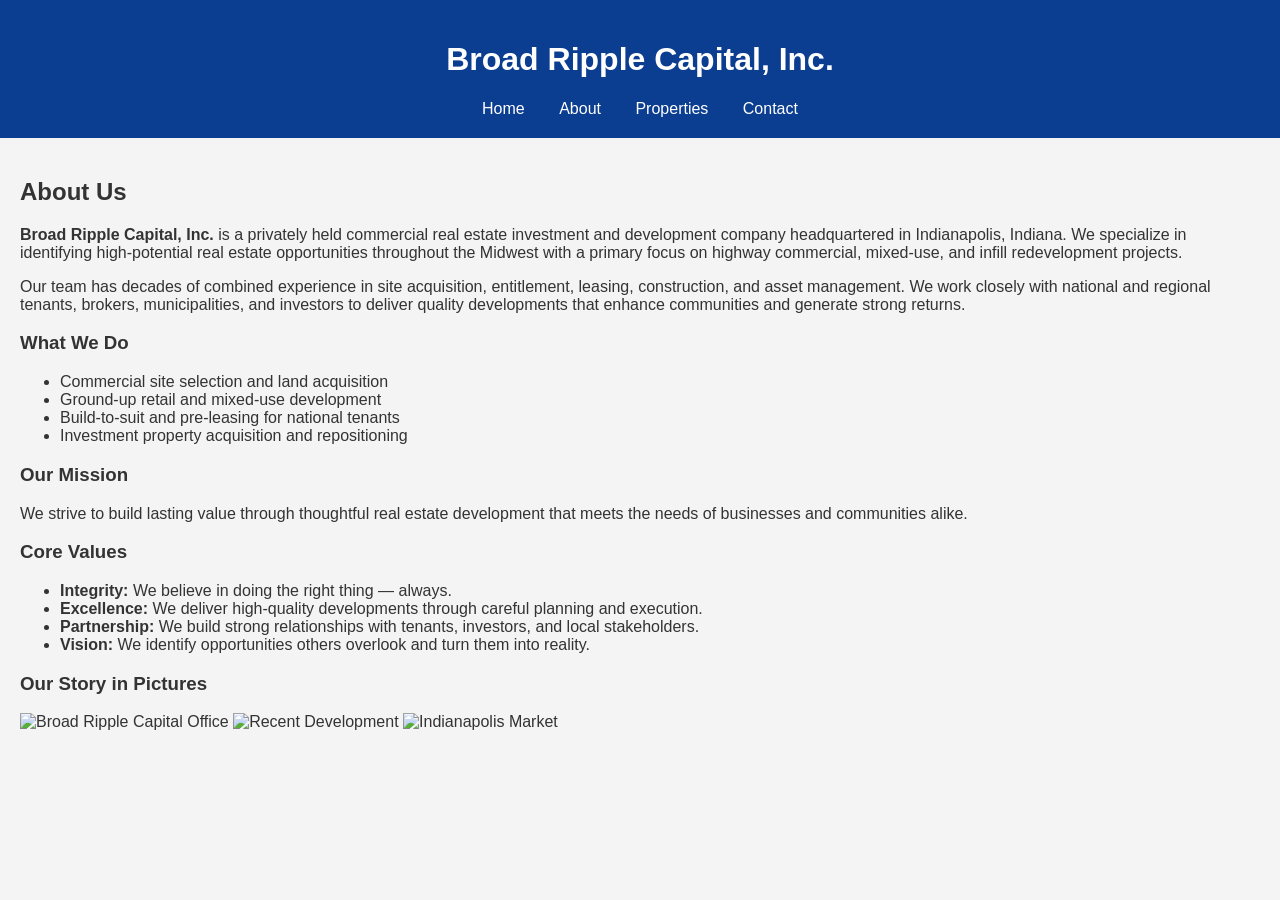
==== about.html @ 9311b74c "Update about.html" ====
<!DOCTYPE html>
<html lang="en">
<head>
  <meta charset="UTF-8">
  <title>About - Broad Ripple Capital, Inc.</title>
  <link rel="stylesheet" href="css/styles.css">
</head>
<body>
  <header>
    <h1>Broad Ripple Capital, Inc.</h1>
    <nav>
      <a href="index.html">Home</a>
      <a href="about.html">About</a>
      <a href="properties.html">Properties</a>
      <a href="contact.html">Contact</a>
    </nav>
  </header>
  <main>
  <h2>About Us</h2>
  <p><strong>Broad Ripple Capital, Inc.</strong> is a privately held commercial real estate investment and development company headquartered in Indianapolis, Indiana. We specialize in identifying high-potential real estate opportunities throughout the Midwest with a primary focus on highway commercial, mixed-use, and infill redevelopment projects.</p>

  <p>Our team has decades of combined experience in site acquisition, entitlement, leasing, construction, and asset management. We work closely with national and regional tenants, brokers, municipalities, and investors to deliver quality developments that enhance communities and generate strong returns.</p>

  <h3>What We Do</h3>
  <ul>
    <li>Commercial site selection and land acquisition</li>
    <li>Ground-up retail and mixed-use development</li>
    <li>Build-to-suit and pre-leasing for national tenants</li>
    <li>Investment property acquisition and repositioning</li>
  </ul>

  <h3>Our Mission</h3>
  <p>We strive to build lasting value through thoughtful real estate development that meets the needs of businesses and communities alike.</p>

  <h3>Core Values</h3>
  <ul>
    <li><strong>Integrity:</strong> We believe in doing the right thing — always.</li>
    <li><strong>Excellence:</strong> We deliver high-quality developments through careful planning and execution.</li>
    <li><strong>Partnership:</strong> We build strong relationships with tenants, investors, and local stakeholders.</li>
    <li><strong>Vision:</strong> We identify opportunities others overlook and turn them into reality.</li>
  </ul>
    
    <h3>Our Story in Pictures</h3>
<div class="about-photos">
  <img src="assets/images/office.jpg" alt="Broad Ripple Capital Office">
  <img src="assets/images/project1.jpg" alt="Recent Development">
  <img src="assets/images/cityscape.jpg" alt="Indianapolis Market">
</div>
</main>
---- css/styles.css ----
body {
  font-family: Arial, sans-serif;
  margin: 0;
  padding: 0;
  background: #f4f4f4;
  color: #333;
}

header {
  background: #0b3d91;
  color: white;
  padding: 20px;
  text-align: center;
}

nav a {
  color: white;
  margin: 0 15px;
  text-decoration: none;
}

main {
  padding: 20px;
}

footer {
  background: #222;
  color: white;
  text-align: center;
  padding: 15px;
  position: fixed;
  bottom: 0;
  width: 100%;
}
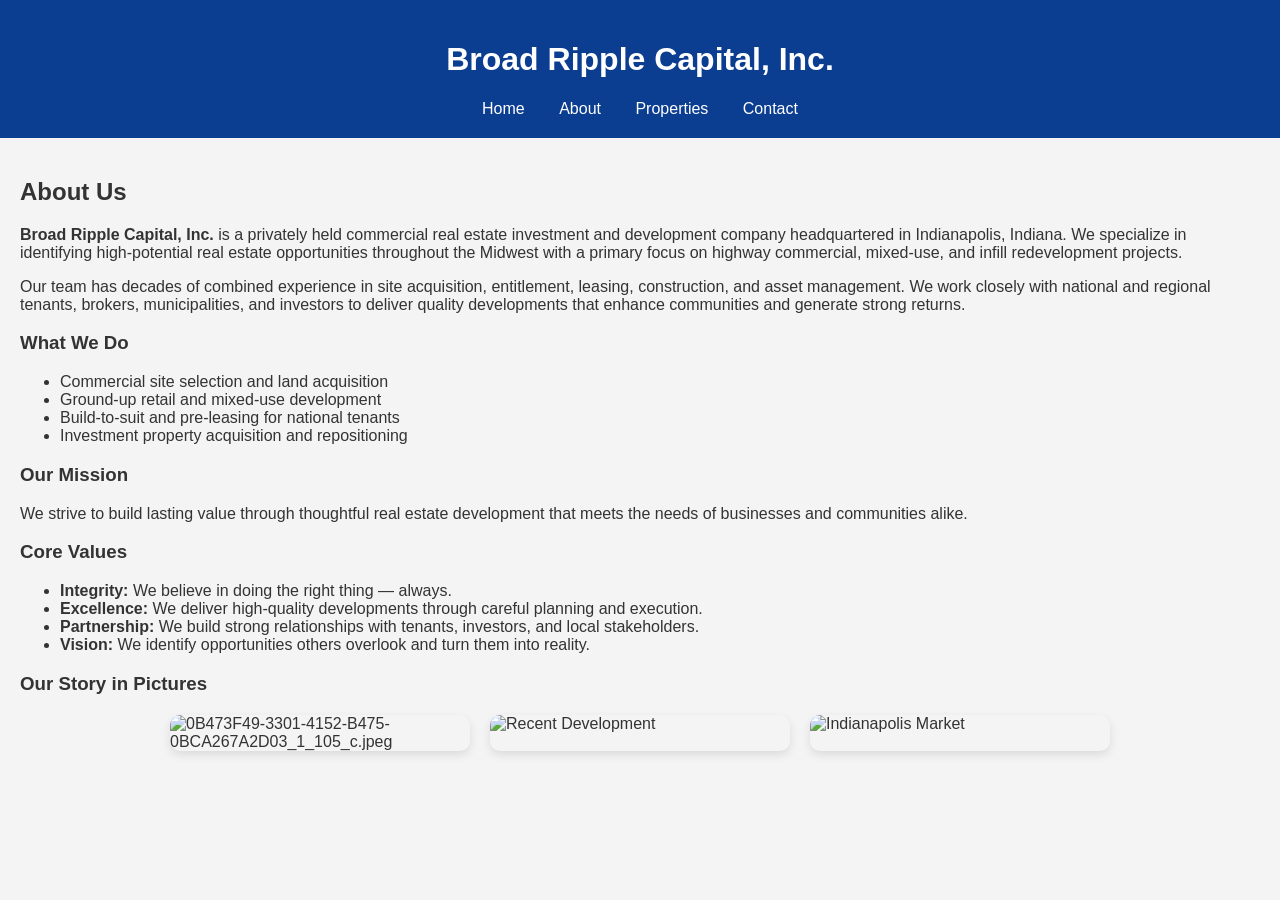
==== commit 40df18f3: "Update about.html" ====
--- a/about.html
+++ b/about.html
@@ -42,7 +42,7 @@
     
     <h3>Our Story in Pictures</h3>
 <div class="about-photos">
-  <img src="assets/images/office.jpg" alt="Broad Ripple Capital Office">
+  <img src="assets/images/office.jpg" alt="0B473F49-3301-4152-B475-0BCA267A2D03_1_105_c.jpeg">
   <img src="assets/images/project1.jpg" alt="Recent Development">
   <img src="assets/images/cityscape.jpg" alt="Indianapolis Market">
 </div>
--- a/css/styles.css
+++ b/css/styles.css
@@ -31,4 +31,19 @@
   position: fixed;
   bottom: 0;
   width: 100%;
-}+}
+
+.about-photos {
+  display: flex;
+  flex-wrap: wrap;
+  gap: 20px;
+  margin-top: 20px;
+  justify-content: center;
+}
+
+.about-photos img {
+  width: 100%;
+  max-width: 300px;
+  border-radius: 10px;
+  box-shadow: 0 4px 10px rgba(0, 0, 0, 0.1);
+}
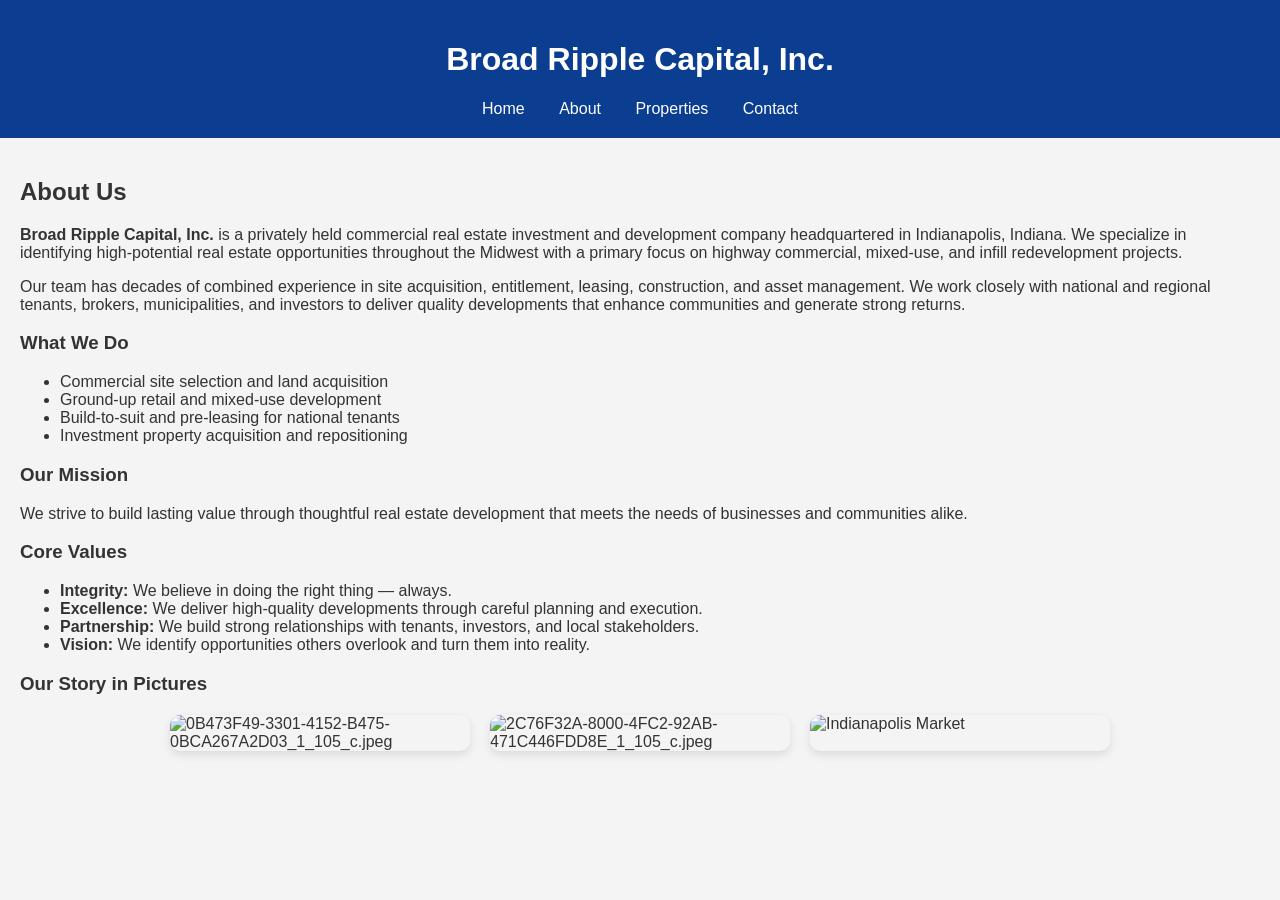
==== commit 8cab82d1: "Update about.html" ====
--- a/about.html
+++ b/about.html
@@ -43,7 +43,7 @@
     <h3>Our Story in Pictures</h3>
 <div class="about-photos">
   <img src="assets/images/office.jpg" alt="0B473F49-3301-4152-B475-0BCA267A2D03_1_105_c.jpeg">
-  <img src="assets/images/project1.jpg" alt="Recent Development">
+  <img src="assets/images/project1.jpg" alt="2C76F32A-8000-4FC2-92AB-471C446FDD8E_1_105_c.jpeg">
   <img src="assets/images/cityscape.jpg" alt="Indianapolis Market">
 </div>
 </main>
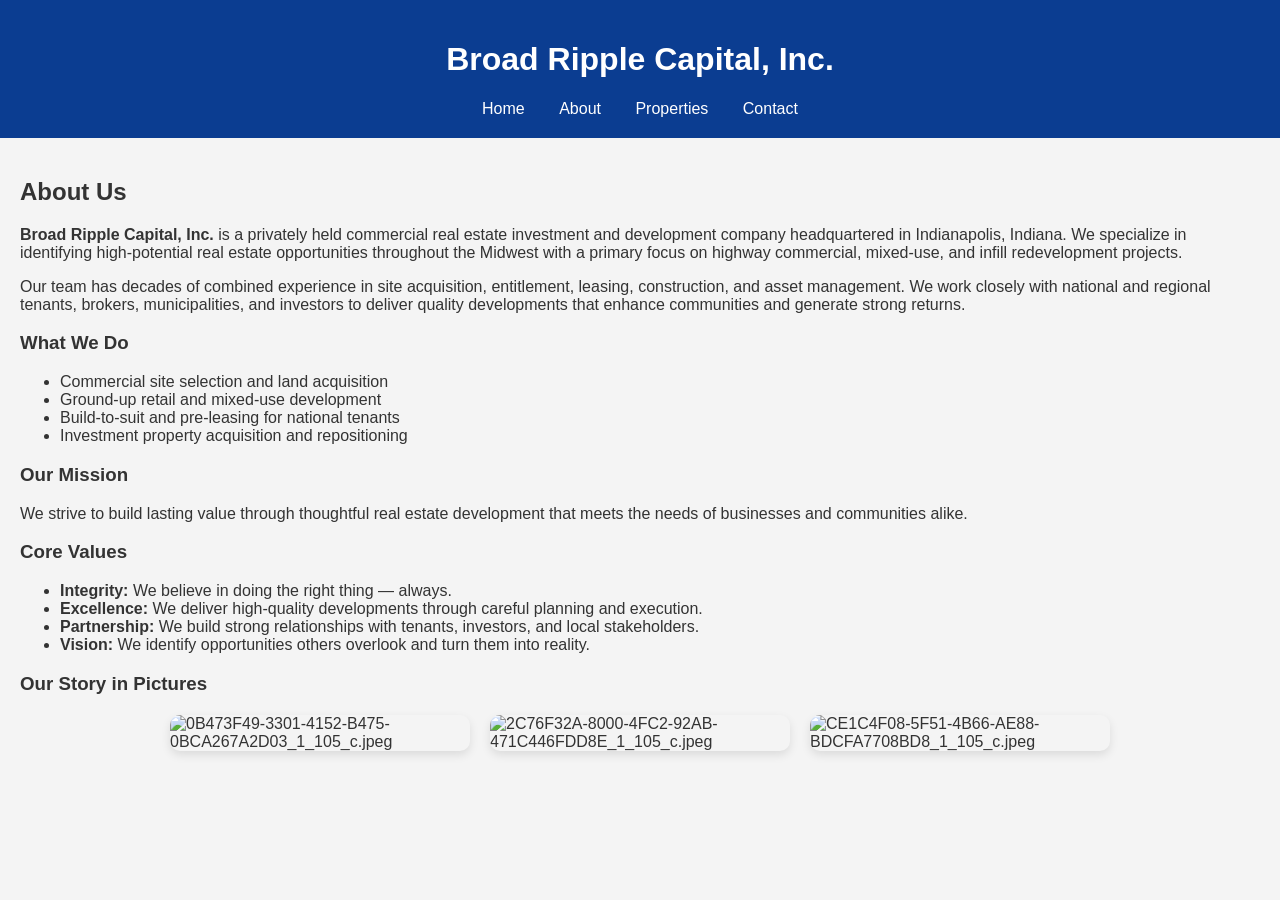
==== commit b3939ae9: "Update about.html" ====
--- a/about.html
+++ b/about.html
@@ -44,6 +44,6 @@
 <div class="about-photos">
   <img src="assets/images/office.jpg" alt="0B473F49-3301-4152-B475-0BCA267A2D03_1_105_c.jpeg">
   <img src="assets/images/project1.jpg" alt="2C76F32A-8000-4FC2-92AB-471C446FDD8E_1_105_c.jpeg">
-  <img src="assets/images/cityscape.jpg" alt="Indianapolis Market">
+  <img src="assets/images/cityscape.jpg" alt="CE1C4F08-5F51-4B66-AE88-BDCFA7708BD8_1_105_c.jpeg">
 </div>
 </main>
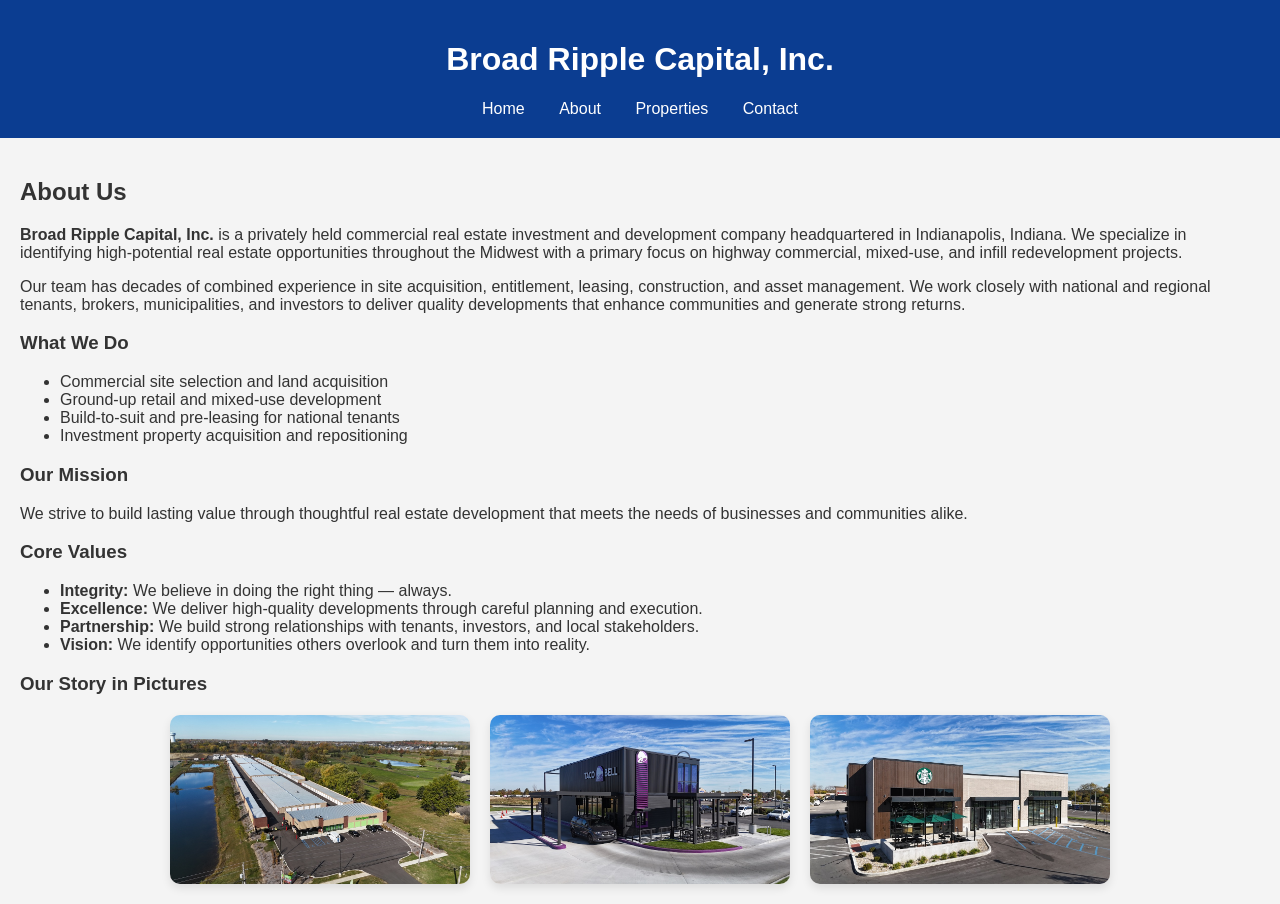
==== commit 85cf99f9: "Update about.html" ====
--- a/about.html
+++ b/about.html
@@ -42,8 +42,8 @@
     
     <h3>Our Story in Pictures</h3>
 <div class="about-photos">
-  <img src="assets/images/office.jpg" alt="0B473F49-3301-4152-B475-0BCA267A2D03_1_105_c.jpeg">
-  <img src="assets/images/project1.jpg" alt="2C76F32A-8000-4FC2-92AB-471C446FDD8E_1_105_c.jpeg">
-  <img src="assets/images/cityscape.jpg" alt="CE1C4F08-5F51-4B66-AE88-BDCFA7708BD8_1_105_c.jpeg">
+  <img src="assets/images/0B473F49-3301-4152-B475-0BCA267A2D03_1_105_c.jpeg" alt="0B473F49-3301-4152-B475-0BCA267A2D03_1_105_c.jpeg">
+  <img src="assets/images/2C76F32A-8000-4FC2-92AB-471C446FDD8E_1_105_c.jpeg" alt="2C76F32A-8000-4FC2-92AB-471C446FDD8E_1_105_c.jpeg">
+  <img src="assets/images/CE1C4F08-5F51-4B66-AE88-BDCFA7708BD8_1_105_c.jpeg" alt="CE1C4F08-5F51-4B66-AE88-BDCFA7708BD8_1_105_c.jpeg">
 </div>
 </main>
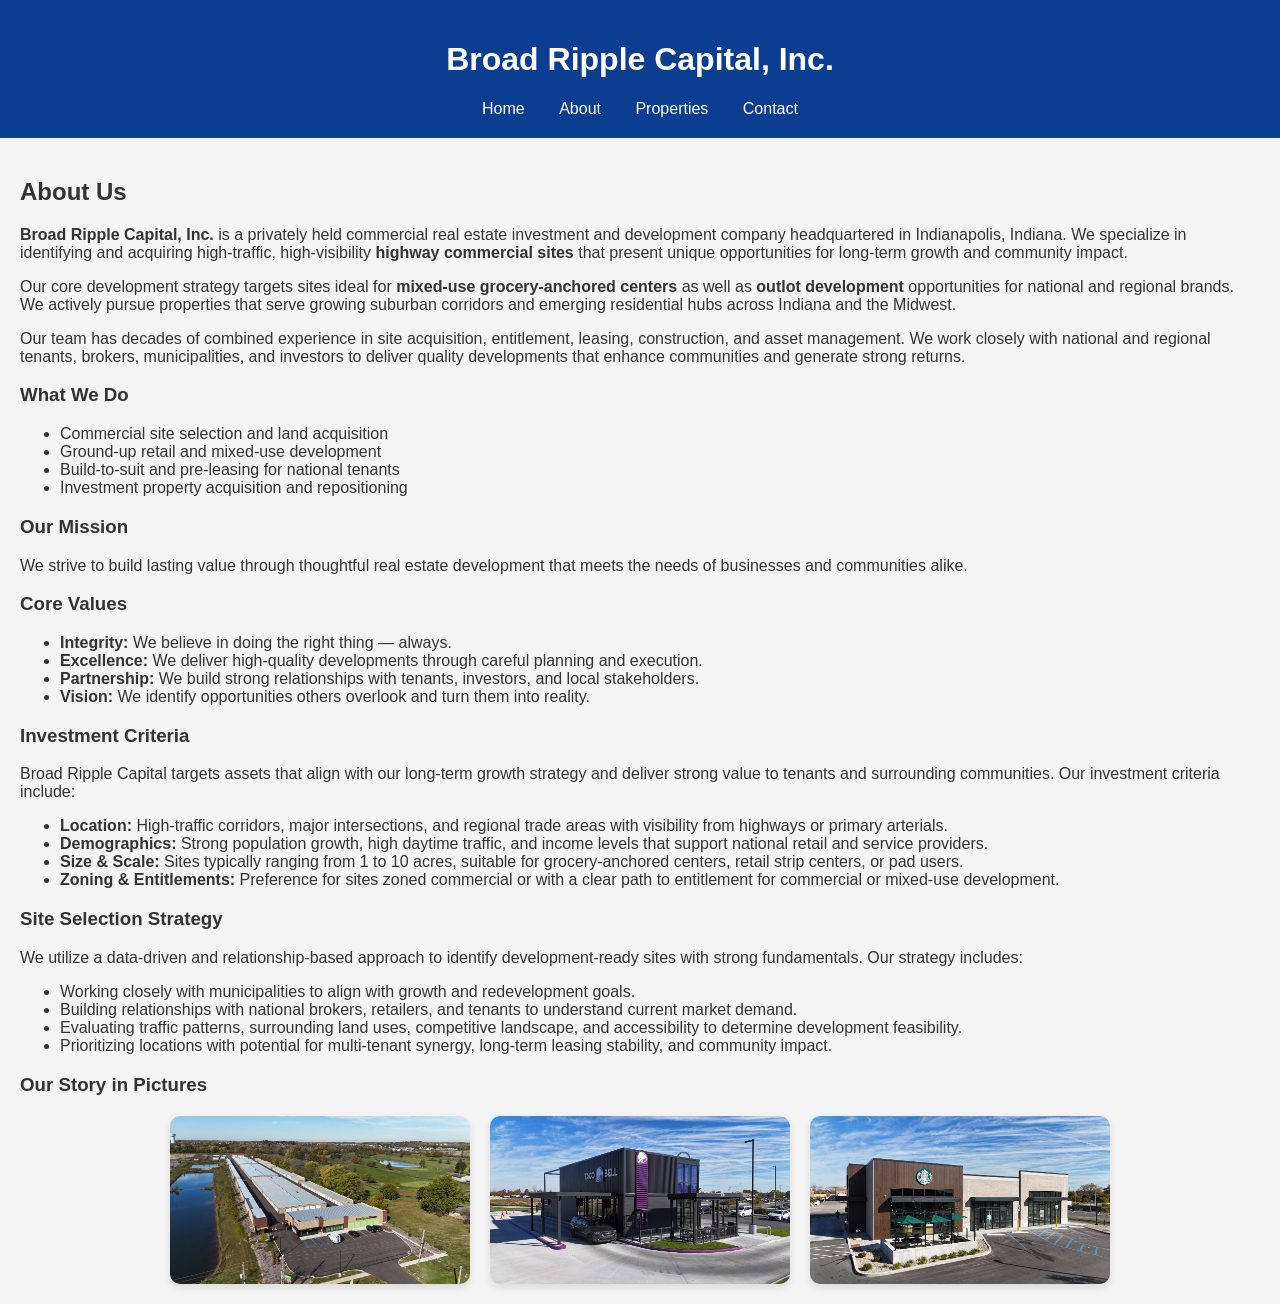
==== commit 93b7cc21: "Update about.html" ====
--- a/about.html
+++ b/about.html
@@ -17,7 +17,9 @@
   </header>
   <main>
   <h2>About Us</h2>
-  <p><strong>Broad Ripple Capital, Inc.</strong> is a privately held commercial real estate investment and development company headquartered in Indianapolis, Indiana. We specialize in identifying high-potential real estate opportunities throughout the Midwest with a primary focus on highway commercial, mixed-use, and infill redevelopment projects.</p>
+ <p><strong>Broad Ripple Capital, Inc.</strong> is a privately held commercial real estate investment and development company headquartered in Indianapolis, Indiana. We specialize in identifying and acquiring high-traffic, high-visibility <strong>highway commercial sites</strong> that present unique opportunities for long-term growth and community impact.</p>
+
+<p>Our core development strategy targets sites ideal for <strong>mixed-use grocery-anchored centers</strong> as well as <strong>outlot development</strong> opportunities for national and regional brands. We actively pursue properties that serve growing suburban corridors and emerging residential hubs across Indiana and the Midwest.</p>
 
   <p>Our team has decades of combined experience in site acquisition, entitlement, leasing, construction, and asset management. We work closely with national and regional tenants, brokers, municipalities, and investors to deliver quality developments that enhance communities and generate strong returns.</p>
 
@@ -39,10 +41,28 @@
     <li><strong>Partnership:</strong> We build strong relationships with tenants, investors, and local stakeholders.</li>
     <li><strong>Vision:</strong> We identify opportunities others overlook and turn them into reality.</li>
   </ul>
+
+    <h3>Investment Criteria</h3>
+<p>Broad Ripple Capital targets assets that align with our long-term growth strategy and deliver strong value to tenants and surrounding communities. Our investment criteria include:</p>
+<ul>
+  <li><strong>Location:</strong> High-traffic corridors, major intersections, and regional trade areas with visibility from highways or primary arterials.</li>
+  <li><strong>Demographics:</strong> Strong population growth, high daytime traffic, and income levels that support national retail and service providers.</li>
+  <li><strong>Size & Scale:</strong> Sites typically ranging from 1 to 10 acres, suitable for grocery-anchored centers, retail strip centers, or pad users.</li>
+  <li><strong>Zoning & Entitlements:</strong> Preference for sites zoned commercial or with a clear path to entitlement for commercial or mixed-use development.</li>
+</ul>
+
+<h3>Site Selection Strategy</h3>
+<p>We utilize a data-driven and relationship-based approach to identify development-ready sites with strong fundamentals. Our strategy includes:</p>
+<ul>
+  <li>Working closely with municipalities to align with growth and redevelopment goals.</li>
+  <li>Building relationships with national brokers, retailers, and tenants to understand current market demand.</li>
+  <li>Evaluating traffic patterns, surrounding land uses, competitive landscape, and accessibility to determine development feasibility.</li>
+  <li>Prioritizing locations with potential for multi-tenant synergy, long-term leasing stability, and community impact.</li>
+</ul>
     
     <h3>Our Story in Pictures</h3>
 <div class="about-photos">
-  <img src="assets/images/0B473F49-3301-4152-B475-0BCA267A2D03_1_105_c.jpeg" alt="0B473F49-3301-4152-B475-0BCA267A2D03_1_105_c.jpeg">
+  <img src="assets/images/0B473F49-3301-4152-B475-0BCA267A2D03_1_105_c.jpeg" alt="Self Storage">
   <img src="assets/images/2C76F32A-8000-4FC2-92AB-471C446FDD8E_1_105_c.jpeg" alt="2C76F32A-8000-4FC2-92AB-471C446FDD8E_1_105_c.jpeg">
   <img src="assets/images/CE1C4F08-5F51-4B66-AE88-BDCFA7708BD8_1_105_c.jpeg" alt="CE1C4F08-5F51-4B66-AE88-BDCFA7708BD8_1_105_c.jpeg">
 </div>
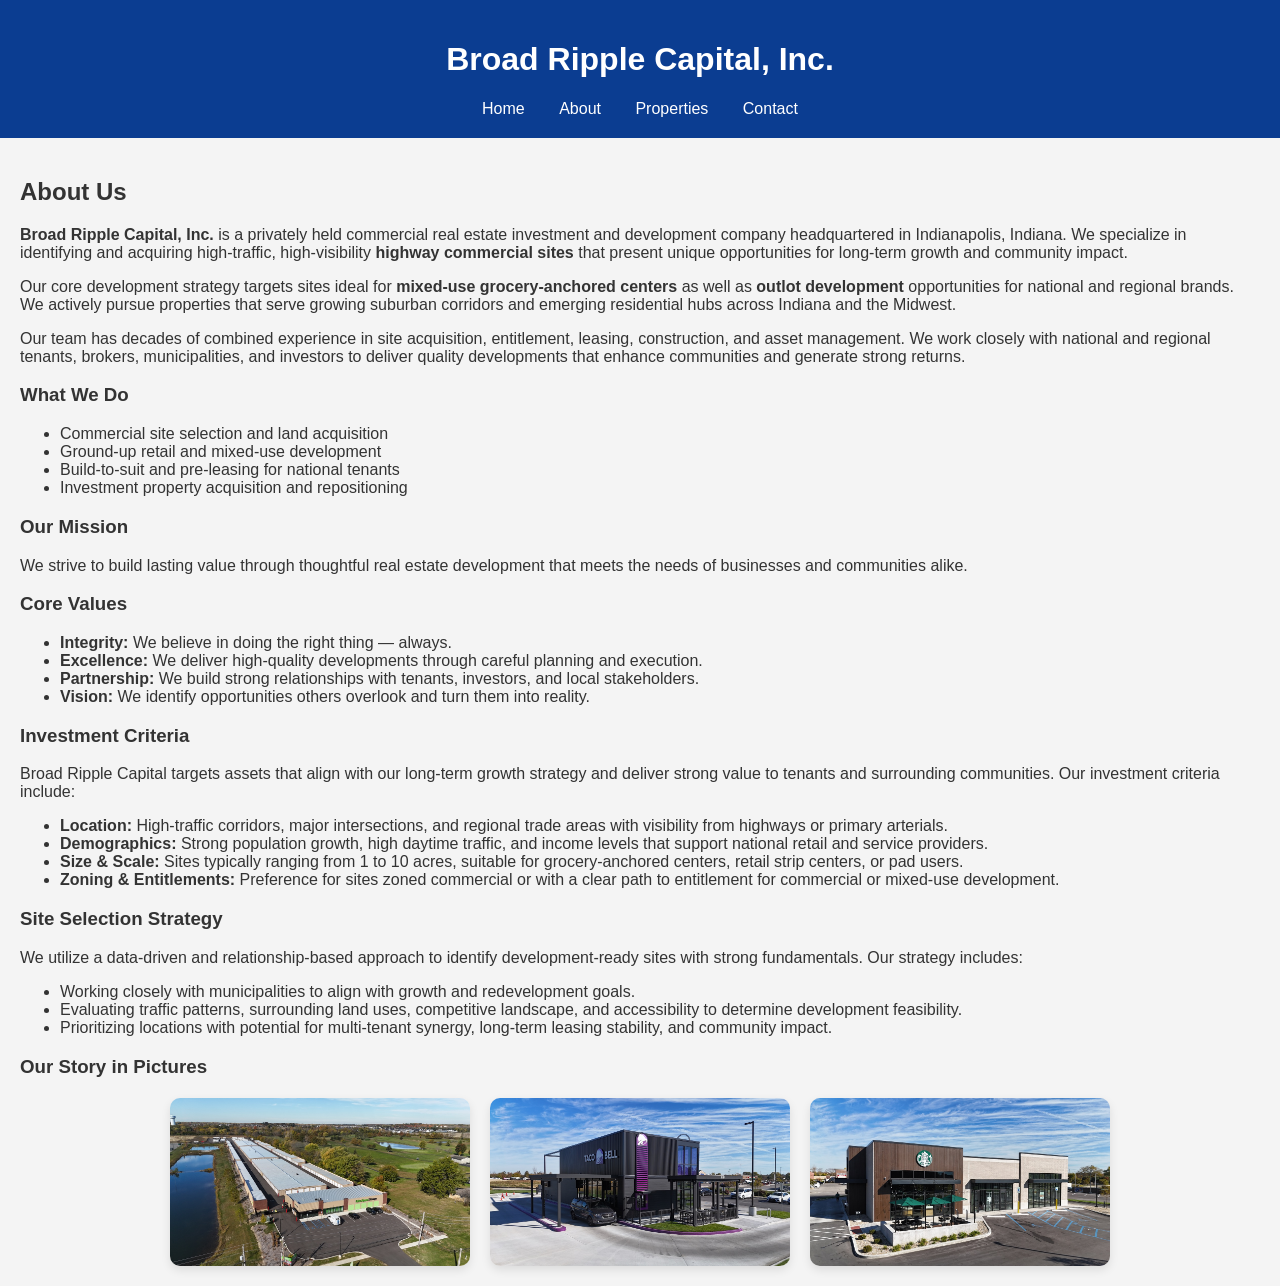
==== commit 274244fa: "Update about.html" ====
--- a/about.html
+++ b/about.html
@@ -55,7 +55,6 @@
 <p>We utilize a data-driven and relationship-based approach to identify development-ready sites with strong fundamentals. Our strategy includes:</p>
 <ul>
   <li>Working closely with municipalities to align with growth and redevelopment goals.</li>
-  <li>Building relationships with national brokers, retailers, and tenants to understand current market demand.</li>
   <li>Evaluating traffic patterns, surrounding land uses, competitive landscape, and accessibility to determine development feasibility.</li>
   <li>Prioritizing locations with potential for multi-tenant synergy, long-term leasing stability, and community impact.</li>
 </ul>
